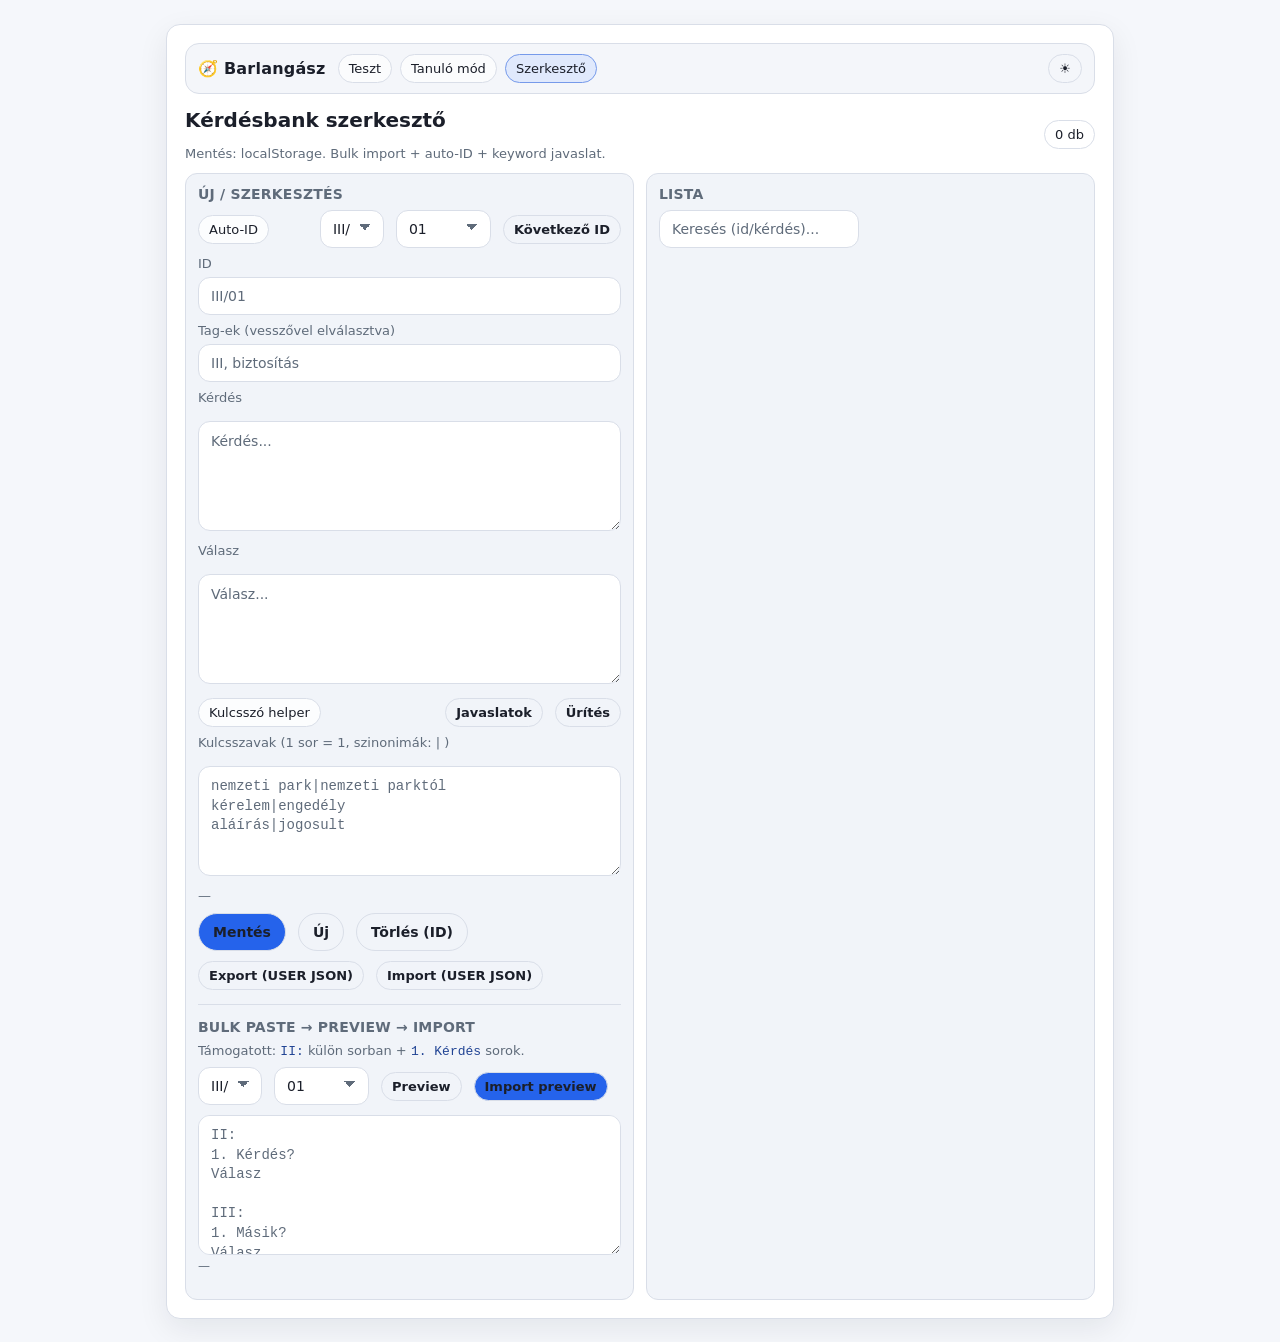
==== admin.html @ bc995581 "Add files via upload" ====
<!doctype html>
<html lang="hu">
<head>
  <meta charset="utf-8" />
  <meta name="viewport" content="width=device-width, initial-scale=1" />
  <title>Kérdésbank szerkesztő</title>
  <link rel="stylesheet" href="./styles.css">
  <style>
    .two{ display:grid; grid-template-columns:1fr 1fr; gap:12px; }
    @media (max-width:900px){ .two{ grid-template-columns:1fr; } }
    .field label{ display:block; margin:8px 0 6px; color:var(--muted); font-size:13px; }
    .field input, .field textarea, .field select { width:100%; }
    .field textarea{ min-height:110px; }
    .mono{ font-family: ui-monospace, SFMono-Regular, Menlo, Monaco, Consolas, "Liberation Mono", monospace; }
    .listcol{ margin-top:14px; display:flex; flex-direction:column; gap:10px; }
    .itemRow{ border:1px solid var(--line); background:var(--surface); border-radius:12px; padding:10px 12px; }
    .itemTop{ display:flex; justify-content:space-between; gap:10px; flex-wrap:wrap; align-items:center; }
    .itemTitle{ font-weight:700; }
    .btnSmall{ padding:6px 10px; border-radius:10px; }
    .kwWrap{ display:flex; flex-wrap:wrap; gap:8px; margin-top:8px; }
  </style>
</head>
<body>
  <div class="wrap">
    <div class="card">
      <div class="row" style="justify-content: space-between;">
        <div>
          <h1>Kérdésbank szerkesztő</h1>
          <div class="muted">Mentés: localStorage. Bulk import + auto-ID + keyword javaslat.</div>
        </div>
        <span class="pill" id="countPill">0</span>
      </div>

      <div class="two" style="margin-top:12px;">
        <div class="box">
          <h3>Új / szerkesztés</h3>

          <div class="row" style="justify-content: space-between; margin-bottom:6px;">
            <span class="pill">Auto-ID</span>
            <div class="row">
              <select id="idPrefix"></select>
              <select id="idPad">
                <option value="0">no pad</option>
                <option value="2" selected>01</option>
                <option value="3">001</option>
              </select>
              <button class="btn btn--sm btn--ghost" id="btnGenId">Következő ID</button>
            </div>
          </div>

          <div class="field">
            <label>ID</label>
            <input id="idInput" type="text" placeholder="III/01">
          </div>

          <div class="field">
            <label>Tag-ek (vesszővel elválasztva)</label>
            <input id="tagsInput" type="text" placeholder="III, biztosítás">
          </div>

          <div class="field">
            <label>Kérdés</label>
            <textarea id="qInput" placeholder="Kérdés..."></textarea>
          </div>

          <div class="field">
            <label>Válasz</label>
            <textarea id="aInput" placeholder="Válasz..."></textarea>
          </div>

          <div class="row" style="justify-content: space-between; margin-top:10px;">
            <span class="pill">Kulcsszó helper</span>
            <div class="row">
              <button class="btn btn--sm btn--ghost" id="btnSuggestKw">Javaslatok</button>
              <button class="btn btn--sm btn--ghost" id="btnClearKw">Ürítés</button>
            </div>
          </div>

          <div class="field">
            <label>Kulcsszavak (1 sor = 1, szinonimák: | )</label>
            <textarea id="kwInput" class="mono" placeholder="nemzeti park|nemzeti parktól
kérelem|engedély
aláírás|jogosult"></textarea>
            <div class="kwWrap" id="kwChips"></div>
          </div>

          <div class="row" style="margin-top:10px;">
            <button class="btn btn--md" id="btnSave">Mentés</button>
            <button class="btn btn--md btn--ghost" id="btnNew">Új</button>
            <button class="btn btn--md btn--ghost" id="btnDelete">Törlés (ID)</button>
          </div>

          <div class="row" style="margin-top:10px;">
            <button class="btn btn--sm btn--ghost" id="btnExport">Export (USER JSON)</button>
            <button class="btn btn--sm btn--ghost" id="btnImport">Import (USER JSON)</button>
          </div>

          <hr class="sep">

          <h3>Bulk paste → preview → import</h3>
          <div class="muted">Támogatott: <code>II:</code> külön sorban + <code>1. Kérdés</code> sorok.</div>

          <div class="row" style="margin-top:8px;">
            <select id="bulkDefaultPrefix"></select>
            <select id="bulkPad">
              <option value="0">no pad</option>
              <option value="2" selected>01</option>
              <option value="3">001</option>
            </select>
            <button class="btn btn--sm btn--ghost" id="btnBulkPreview">Preview</button>
            <button class="btn btn--sm" id="btnBulkImport">Import preview</button>
          </div>

          <textarea id="bulkInput" class="mono" placeholder="II:
1. Kérdés?
Válasz

III:
1. Másik?
Válasz"></textarea>

          <div class="small" id="bulkInfo">—</div>
          <div class="listcol" id="bulkPreview"></div>
        </div>

        <div class="box">
          <h3>Lista</h3>
          <div class="row" style="justify-content: space-between;">
            <input id="filterInput" type="text" placeholder="Keresés (id/kérdés)...">
          </div>
          <div class="listcol" id="list"></div>
        </div>
      </div>
    </div>
  </div>

  <script src="./qa.js"></script>
  <script src="./utils.js"></script>
  <script src="./layout.js"></script>
  <script>
    const idInput = document.getElementById("idInput");
    const tagsInput = document.getElementById("tagsInput");
    const qInput = document.getElementById("qInput");
    const aInput = document.getElementById("aInput");
    const kwInput = document.getElementById("kwInput");
    const kwChips = document.getElementById("kwChips");

    const idPrefix = document.getElementById("idPrefix");
    const idPad = document.getElementById("idPad");

    const filterInput = document.getElementById("filterInput");
    const listDiv = document.getElementById("list");
    const countPill = document.getElementById("countPill");

    const bulkInput = document.getElementById("bulkInput");
    const bulkPreviewDiv = document.getElementById("bulkPreview");
    const bulkInfo = document.getElementById("bulkInfo");
    const bulkDefaultPrefix = document.getElementById("bulkDefaultPrefix");
    const bulkPad = document.getElementById("bulkPad");
    let bulkItems = [];

    function parseKeywords(text){
      const lines = (text || "").split(/\r?\n/).map(x => x.trim()).filter(Boolean);
      return lines.map(line => {
        const parts = line.split("|").map(x => x.trim()).filter(Boolean);
        return parts.length > 1 ? parts : parts[0];
      });
    }
    function keywordsToText(keywords){
      if (!keywords || !keywords.length) return "";
      return keywords.map(kw => Array.isArray(kw) ? kw.join("|") : kw).join("\n");
    }

    function getFormItem(){
      const id = (idInput.value || "").trim();
      if (!id) throw new Error("ID kötelező.");
      const tags = (tagsInput.value || "").split(",").map(t => t.trim()).filter(Boolean);
      return {
        id,
        tags,
        q: (qInput.value || "").trim(),
        a: (aInput.value || "").trim(),
        keywords: parseKeywords(kwInput.value)
      };
    }
    function setFormItem(item){
      idInput.value = item?.id || "";
      tagsInput.value = (item?.tags || []).join(", ");
      qInput.value = item?.q || "";
      aInput.value = item?.a || "";
      kwInput.value = keywordsToText(item?.keywords || []);
      renderKwChips([]);
    }
    function clearForm(){
      setFormItem({ id:"", tags:[], q:"", a:"", keywords:[] });
    }

    function renderKwChips(suggestions){
      kwChips.innerHTML = "";
      for (const s of suggestions){
        const chip = document.createElement("span");
        chip.className = "tag ok";
        chip.style.cursor = "pointer";
        chip.title = "Katt: hozzáadás kulcsszavakhoz";
        chip.textContent = s;
        chip.addEventListener("click", () => {
          const txt = kwInput.value.trim();
          kwInput.value = txt ? (txt + "\n" + s) : s;
        });
        kwChips.appendChild(chip);
      }
      if (!suggestions.length){
        const m = document.createElement("span");
        m.className = "muted";
        m.textContent = "—";
        kwChips.appendChild(m);
      }
    }

    function inferPrefixFromId(id){
      const m = String(id||"").match(/^(.+\/)\d+$/);
      return m ? m[1] : null;
    }

    function getAllPrefixes(){
      const all = App.getQA();
      const set = new Set();
      for (const q of all){
        const p = inferPrefixFromId(q.id);
        if (p) set.add(p);
      }
      if (!set.size) ["I/","II/","III/"].forEach(x => set.add(x));

      const rank = (p) => {
        const s = p.replace("/","");
        const map = { I:1, II:2, III:3, IV:4, V:5, VI:6, VII:7, VIII:8, IX:9, X:10 };
        return map[s] ?? 999;
      };

      return Array.from(set).sort((a,b) => {
        const ra = rank(a), rb = rank(b);
        if (ra !== rb) return ra - rb;
        return a.localeCompare(b, "hu");
      });
    }

    function fillPrefixSelects(){
      const prefixes = getAllPrefixes();

      function fill(selId, preferred){
        const sel = document.getElementById(selId);
        const current = sel.value || "";
        sel.innerHTML = "";
        for (const p of prefixes){
          const opt = document.createElement("option");
          opt.value = p;
          opt.textContent = p;
          sel.appendChild(opt);
        }
        if (preferred && prefixes.includes(preferred)) sel.value = preferred;
        else if (prefixes.includes(current)) sel.value = current;
        else sel.value = prefixes[0] || "III/";
      }

      fill("idPrefix", "III/");
      fill("bulkDefaultPrefix", "III/");
    }

    function renderList(){
      const all = App.getQA();
      const userOnly = App.loadUserQA();
      const userIds = new Set(userOnly.map(x => x.id));
      const f = App.normalizeText(filterInput.value || "");

      const list = all.slice()
        .sort((a,b)=>(a.id||"").localeCompare(b.id||"","hu"))
        .filter(x => !f || App.normalizeText(`${x.id} ${x.q}`).includes(f));

      countPill.textContent = `${list.length} db`;
      listDiv.innerHTML = "";

      for (const item of list){
        const row = document.createElement("div");
        row.className = "itemRow";

        const top = document.createElement("div");
        top.className = "itemTop";

        const title = document.createElement("div");
        title.className = "itemTitle";
        title.textContent = `${item.id} – ${item.q || "(nincs kérdés)"}`;

        const right = document.createElement("div");
        right.className = "row";

        const origin = document.createElement("span");
        origin.className = "badge " + (userIds.has(item.id) ? "ok" : "");
        origin.textContent = userIds.has(item.id) ? "USER" : "DEFAULT";

        const btnEdit = document.createElement("button");
        btnEdit.className = "btn btn--sm btn--ghost";
        btnEdit.textContent = "Szerkeszt";
        btnEdit.addEventListener("click", () => setFormItem(item));

        right.appendChild(origin);
        right.appendChild(btnEdit);

        top.appendChild(title);
        top.appendChild(right);

        const meta = document.createElement("div");
        meta.className = "small";
        meta.textContent = (item.tags && item.tags.length) ? `Tag-ek: ${item.tags.join(", ")}` : "";

        row.appendChild(top);
        row.appendChild(meta);
        listDiv.appendChild(row);
      }
    }

    async function copyText(text){
      try { await navigator.clipboard.writeText(text); alert("Kimásolva."); }
      catch { prompt("Másold ki innen:", text); }
    }

    document.getElementById("btnGenId").addEventListener("click", () => {
      const prefix = idPrefix.value;
      const pad = parseInt(idPad.value, 10) || 0;
      const next = App.nextId(prefix, App.getQA(), pad);
      idInput.value = next;

      if (!(tagsInput.value || "").trim()){
        tagsInput.value = prefix.replace("/","");
      }
    });

    document.getElementById("btnSuggestKw").addEventListener("click", () => {
      const a = (aInput.value || "").trim();
      if (!a) return alert("Előbb írj választ.");
      const sugg = App.suggestKeywords(a, 15);
      renderKwChips(sugg);
    });

    document.getElementById("btnClearKw").addEventListener("click", () => {
      kwInput.value = "";
      renderKwChips([]);
    });

    document.getElementById("btnSave").addEventListener("click", () => {
      try {
        App.upsertUserItem(getFormItem());
        renderList();
        fillPrefixSelects();
        alert("Mentve.");
      } catch (e) {
        alert(e.message || String(e));
      }
    });

    document.getElementById("btnNew").addEventListener("click", clearForm);

    document.getElementById("btnDelete").addEventListener("click", () => {
      const id = (idInput.value || "").trim();
      if (!id) return alert("Add meg az ID-t.");
      if (!confirm(`Törlöd: ${id} ? (csak a USER verziót)`)) return;
      App.deleteUserItem(id);
      renderList();
      fillPrefixSelects();
      alert("Törölve (ha volt USER verzió).");
    });

    document.getElementById("btnExport").addEventListener("click", () => {
      copyText(JSON.stringify(App.loadUserQA(), null, 2));
    });

    document.getElementById("btnImport").addEventListener("click", () => {
      const txt = prompt("Illeszd be a USER JSON tömböt (export):");
      if (!txt) return;
      try{
        const data = JSON.parse(txt);
        if (!Array.isArray(data)) throw new Error("Tömb kell.");
        App.saveUserQA(data);
        renderList();
        fillPrefixSelects();
        alert("Import kész.");
      } catch(e){
        alert("Hibás JSON: " + (e.message || String(e)));
      }
    });

    document.getElementById("btnBulkPreview").addEventListener("click", () => {
      const prefix = bulkDefaultPrefix.value;
      const pad = parseInt(bulkPad.value, 10) || 0;
      const txt = bulkInput.value || "";
      bulkItems = App.bulkParseQA(txt, prefix, pad);

      bulkInfo.textContent = `Preview: ${bulkItems.length} elem`;
      bulkPreviewDiv.innerHTML = "";

      for (const it of bulkItems.slice(0, 50)){
        const row = document.createElement("div");
        row.className = "itemRow";

        const t = document.createElement("div");
        t.className = "itemTitle";
        t.textContent = `${it.id} – ${it.q}`;

        const m = document.createElement("div");
        m.className = "small";
        m.textContent = (it.a || "").slice(0, 140) + ((it.a || "").length > 140 ? "..." : "");

        row.appendChild(t);
        row.appendChild(m);
        bulkPreviewDiv.appendChild(row);
      }

      if (bulkItems.length > 50){
        const note = document.createElement("div");
        note.className = "muted";
        note.textContent = `… csak az első 50 elem látszik a preview-ban.`;
        bulkPreviewDiv.appendChild(note);
      }
    });

    document.getElementById("btnBulkImport").addEventListener("click", () => {
      if (!bulkItems.length) return alert("Előbb Preview.");
      if (!confirm(`Importálod a preview ${bulkItems.length} elemet USER-be? (ID ütközés felülír)`)) return;

      for (const it of bulkItems){
        if (!it.tags || !it.tags.length){
          const p = App.parseId(it.id);
          if (p) it.tags = [p.prefix.replace("/","")];
        }
        App.upsertUserItem({ ...it, keywords: it.keywords || [] });
      }

      renderList();
      fillPrefixSelects();
      alert("Bulk import kész.");
    });

    filterInput.addEventListener("input", renderList);

    renderKwChips([]);
    fillPrefixSelects();
    renderList();
  </script>
</body>
</html>
---- styles.css ----
/* ===== Theme variables ===== */
:root{
  --bg:#0b0d12;
  --card:#11151c;        /* main card surface */
  --surface:#0f1117;     /* inner surfaces (boxes/details) */
  --field:#0f1117;       /* input backgrounds */
  --text:#e7e9ee;
  --muted:#9aa3b2;
  --line:#242a36;
  --accent:#4da3ff;
  --ok:#4caf50;
  --bad:#ff6b6b;

  --shadow: 0 10px 30px rgba(0,0,0,.25);

  color-scheme: dark;
}

:root[data-theme="light"]{
  --bg:#f5f7fb;
  --card:#ffffff;
  --surface:#f1f4f9;
  --field:#ffffff;
  --text:#1b1f2a;
  --muted:#5f6b7a;
  --line:#d9dee8;
  --accent:#2563eb;
  --ok:#2e7d32;
  --bad:#c62828;

  --shadow: 0 10px 30px rgba(15, 23, 42, .08);

  color-scheme: light;
}

*{ box-sizing:border-box; }

body{
  margin:0;
  font-family:system-ui,-apple-system,Segoe UI,Roboto,Arial,sans-serif;
  background:var(--bg);
  color:var(--text);
}

.wrap{ max-width:980px; margin:24px auto; padding:0 16px; }

.card{
  background:var(--card);
  border:1px solid var(--line);
  border-radius:14px;
  padding:18px;
  box-shadow:var(--shadow);
}

h1{ font-size:20px; margin:0 0 14px; }

.row{ display:flex; gap:12px; flex-wrap:wrap; align-items:center; }

.muted{ color:var(--muted); font-size:13px; }
.small{ font-size:12px; color:var(--muted); }

hr.sep{ border:none; border-top:1px solid var(--line); margin:14px 0; }

.q{ font-size:18px; margin:8px 0 0; white-space:pre-wrap; }

/* ===== Topbar layout ===== */
.topbar{
  display:flex;
  justify-content:space-between;
  align-items:center;
  gap:12px;
  padding:10px 12px;
  margin:0 0 14px;
  border:1px solid var(--line);
  border-radius:14px;
  background: color-mix(in srgb, var(--surface) 80%, var(--card));
}

.brand{
  text-decoration:none;
  color:var(--text);
  font-weight:800;
  letter-spacing:.2px;
}

.topbar__left{ display:flex; align-items:center; gap:12px; flex-wrap:wrap; }
.nav{ display:flex; gap:8px; flex-wrap:wrap; }

.nav__link{
  text-decoration:none;
  color:var(--text);
  font-size:13px;
  padding:6px 10px;
  border-radius:999px;
  border:1px solid var(--line);
  background: color-mix(in srgb, var(--card) 70%, transparent);
}
.nav__link:hover{ filter:brightness(1.06); }
.nav__link.is-active{
  border-color: color-mix(in srgb, var(--accent) 55%, var(--line));
  background: color-mix(in srgb, var(--accent) 14%, var(--card));
}

/* ===== Pills / badges / tags ===== */
.pill{
  display:inline-flex;
  gap:8px;
  align-items:center;
  padding:6px 10px;
  border:1px solid var(--line);
  border-radius:999px;
  color:var(--text);
  font-size:13px;
  text-decoration:none;
  background: color-mix(in srgb, var(--card) 80%, transparent);
}
.pill:hover{ filter:brightness(1.06); }

.badge{
  display:inline-flex;
  align-items:center;
  border:1px solid var(--line);
  border-radius:999px;
  padding:4px 10px;
  font-size:12px;
  color:var(--text);
  background: color-mix(in srgb, var(--card) 80%, transparent);
}
.badge.ok{
  border-color: color-mix(in srgb, var(--ok) 45%, var(--line));
  background: color-mix(in srgb, var(--ok) 10%, var(--card));
  color: var(--ok);
}
.badge.bad{
  border-color: color-mix(in srgb, var(--bad) 45%, var(--line));
  background: color-mix(in srgb, var(--bad) 10%, var(--card));
  color: var(--bad);
}

.tag{
  padding:6px 10px;
  border-radius:999px;
  border:1px solid var(--line);
  background: color-mix(in srgb, var(--surface) 75%, var(--card));
  font-size:13px;
  color: var(--text);
}
.tag.ok{
  border-color: color-mix(in srgb, var(--ok) 45%, var(--line));
  background: color-mix(in srgb, var(--ok) 10%, var(--surface));
  color: var(--ok);
}
.tag.bad{
  border-color: color-mix(in srgb, var(--bad) 45%, var(--line));
  background: color-mix(in srgb, var(--bad) 10%, var(--surface));
  color: var(--bad);
}

/* ===== Layout blocks ===== */
.grid{ display:grid; grid-template-columns:1fr 1fr; gap:12px; margin-top:14px; }
@media (max-width:760px){ .grid{ grid-template-columns:1fr; } }

.box{
  border:1px solid var(--line);
  border-radius:12px;
  padding:12px;
  background:var(--surface);
}
.box h3{
  margin:0 0 8px;
  font-size:14px;
  color:var(--muted);
  letter-spacing:.2px;
  text-transform:uppercase;
}
.list{ display:flex; flex-wrap:wrap; gap:8px; }

/* ===== Answer box ===== */
.answer{
  margin-top:10px;
  white-space:pre-wrap;
  background:var(--surface);
  border:1px dashed var(--line);
  border-radius:12px;
  padding:12px;
  display:none;
}

.footer{ margin-top:14px; display:flex; justify-content:space-between; gap:12px; flex-wrap:wrap; }

.score{ font-weight:700; }
.score.ok{ color:var(--ok); }
.score.bad{ color:var(--bad); }

/* ===== Form controls ===== */
input, select, textarea, button{
  font: inherit;
  color: var(--text);
}

textarea{
  width:100%;
  min-height:140px;
  resize:vertical;
  margin-top:10px;
  background:var(--field);
  border:1px solid var(--line);
  border-radius:12px;
  padding:12px;
  font-size:15px;
  line-height:1.4;
}

input[type="text"], select, input, textarea{
  background:var(--field);
  border:1px solid var(--line);
  border-radius:12px;
  padding:10px 12px;
  outline:none;
  font-size:14px;
}

input::placeholder, textarea::placeholder{ color:var(--muted); }

input:focus, select:focus, textarea:focus{
  border-color: var(--accent);
  box-shadow: 0 0 0 3px color-mix(in srgb, var(--accent) 25%, transparent);
}

/* ===== Buttons (size system) ===== */
.btn{
  display:inline-flex;
  align-items:center;
  justify-content:center;
  gap:8px;
  cursor:pointer;
  border-radius:999px;
  border:1px solid var(--line);
  font-weight:700;
  background: var(--accent);
  color: var(--text);
  user-select:none;
}
.btn--sm{ padding:6px 10px; font-size:13px; }
.btn--md{ padding:10px 14px; font-size:14px; }
.btn--lg{ padding:12px 16px; font-size:15px; }
.btn--ghost{ background: transparent; border:1px solid var(--line); }
.btn:hover{ filter:brightness(1.05); }
.btn:active{ transform: translateY(1px); }

/* Backward compatibility: plain <button> behaves like medium primary */
button{
  cursor:pointer;
  background: var(--accent);
  border: 1px solid color-mix(in srgb, var(--accent) 65%, var(--line));
  border-radius: 999px;
  padding: 10px 14px;
  font-weight: 700;
}
button.ghost{ background: transparent; border:1px solid var(--line); }
button:hover{ filter:brightness(1.05); }
button:active{ transform: translateY(1px); }

/* Select arrow */
select{
  appearance:none;
  background-image:
    linear-gradient(45deg, transparent 50%, var(--muted) 50%),
    linear-gradient(135deg, var(--muted) 50%, transparent 50%);
  background-position:
    calc(100% - 18px) calc(50% - 2px),
    calc(100% - 12px) calc(50% - 2px);
  background-size:6px 6px, 6px 6px;
  background-repeat:no-repeat;
  padding-right:32px;
}

code{ color: color-mix(in srgb, var(--accent) 55%, var(--text)); }
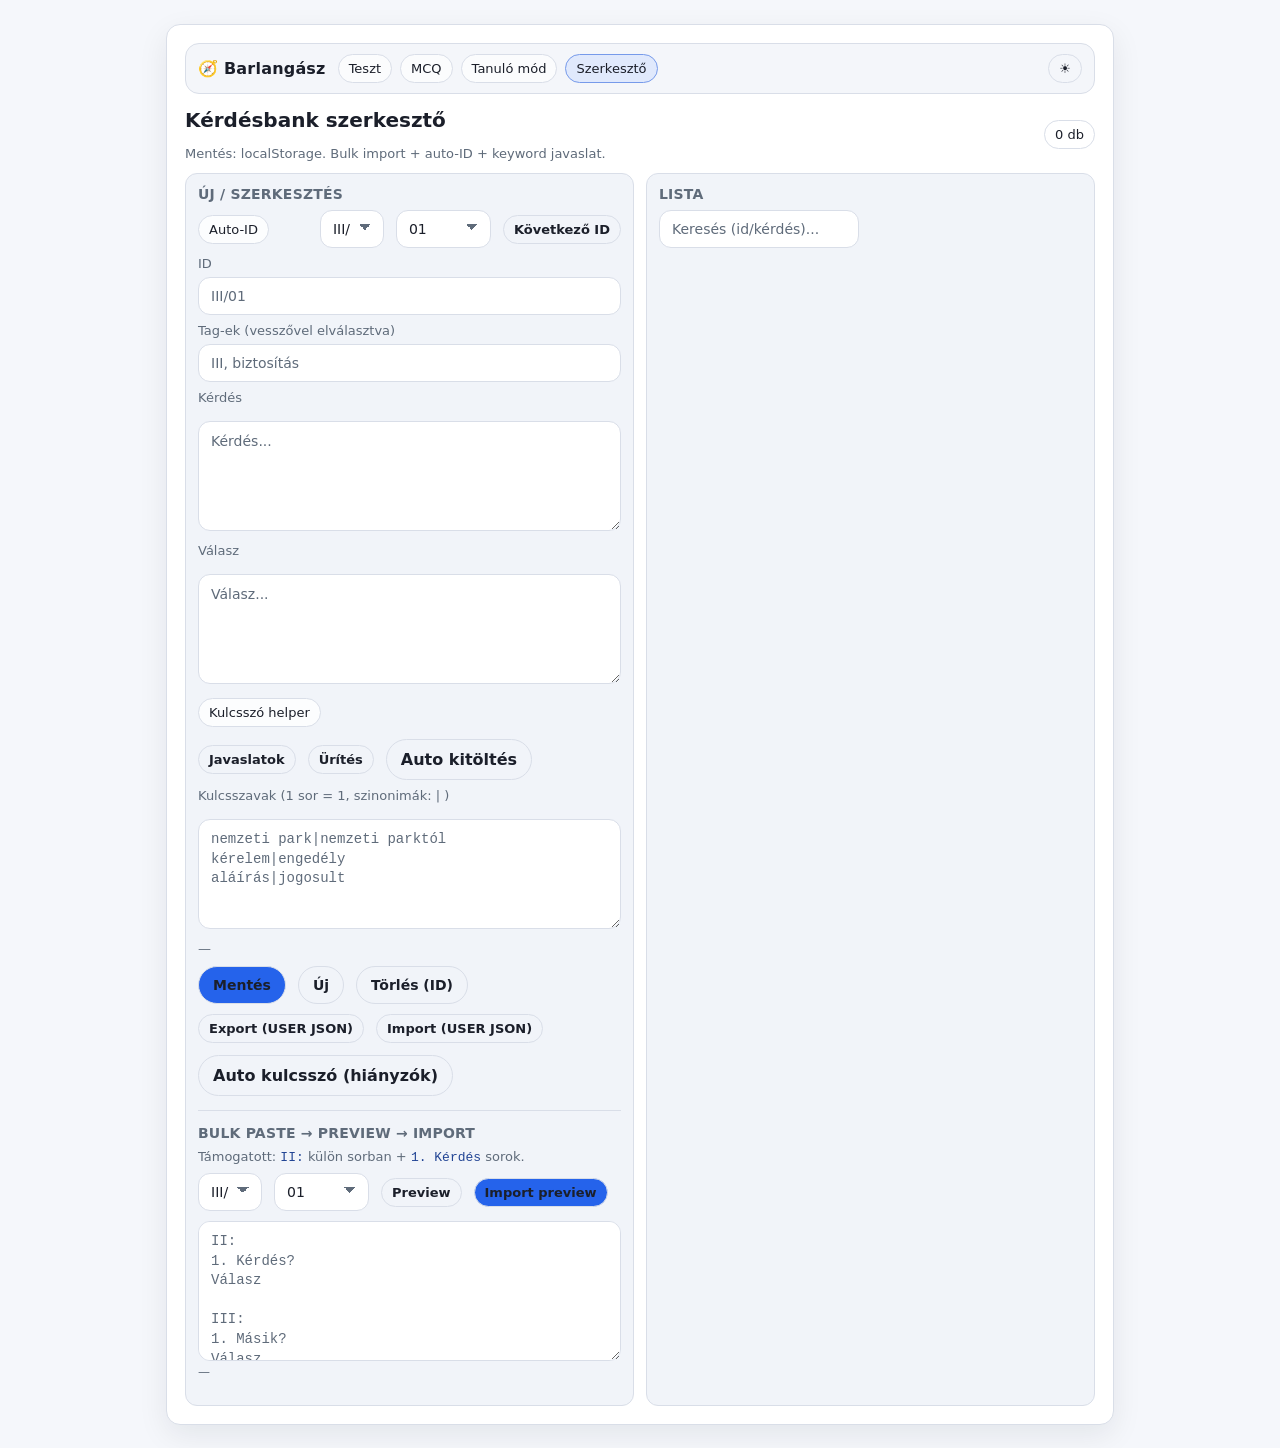
==== commit d0e92a37: "Add files via upload" ====
--- a/admin.html
+++ b/admin.html
@@ -73,6 +73,7 @@
             <div class="row">
               <button class="btn btn--sm btn--ghost" id="btnSuggestKw">Javaslatok</button>
               <button class="btn btn--sm btn--ghost" id="btnClearKw">Ürítés</button>
+			  <button id="btnAutoFillKw" class="ghost">Auto kitöltés</button>
             </div>
           </div>
 
@@ -93,6 +94,7 @@
           <div class="row" style="margin-top:10px;">
             <button class="btn btn--sm btn--ghost" id="btnExport">Export (USER JSON)</button>
             <button class="btn btn--sm btn--ghost" id="btnImport">Import (USER JSON)</button>
+			<button id="btnAutoKwAll" class="ghost">Auto kulcsszó (hiányzók)</button>
           </div>
 
           <hr class="sep">
@@ -364,8 +366,9 @@
       if (!id) return alert("Add meg az ID-t.");
       if (!confirm(`Törlöd: ${id} ? (csak a USER verziót)`)) return;
       App.deleteUserItem(id);
+	  fillPrefixSelects();
       renderList();
-      fillPrefixSelects();
+      
       alert("Törölve (ha volt USER verzió).");
     });
 
@@ -431,13 +434,44 @@
           const p = App.parseId(it.id);
           if (p) it.tags = [p.prefix.replace("/","")];
         }
-        App.upsertUserItem({ ...it, keywords: it.keywords || [] });
+        const a = (it.a || "").trim();
+const kw = (it.keywords && it.keywords.length) ? it.keywords : (a ? App.autoKeywordsFromAnswer(a, 12) : []);
+App.upsertUserItem({ ...it, keywords: kw });
       }
 
       renderList();
       fillPrefixSelects();
       alert("Bulk import kész.");
     });
+
+document.getElementById("btnAutoFillKw").addEventListener("click", () => {
+  const a = (aInput.value || "").trim();
+  if (!a) return alert("Előbb írj választ.");
+  const kws = App.autoKeywordsFromAnswer(a, 12);
+  kwInput.value = kws.join("\n");   // one per line
+  renderKwChips([]);                // clear chips
+});
+
+document.getElementById("btnAutoKwAll").addEventListener("click", () => {
+  const user = App.loadUserQA();
+  if (!user.length) return alert("Nincs USER elem.");
+
+  let changed = 0;
+  for (const it of user){
+    const has = Array.isArray(it.keywords) && it.keywords.length > 0;
+    if (has) continue;
+
+    const a = (it.a || "").trim();
+    if (!a) continue;
+
+    it.keywords = App.autoKeywordsFromAnswer(a, 12);
+    changed++;
+  }
+
+  App.saveUserQA(user);
+  renderList();
+  alert(`Kész. Frissített: ${changed} db.`);
+});
 
     filterInput.addEventListener("input", renderList);
 
--- a/styles.css
+++ b/styles.css
@@ -275,4 +275,17 @@
   padding-right:32px;
 }
 
-code{ color: color-mix(in srgb, var(--accent) 55%, var(--text)); }+code{ color: color-mix(in srgb, var(--accent) 55%, var(--text)); }
+
+.thinkBar{
+  height: 10px;
+  border-radius: 999px;
+  background: color-mix(in srgb, var(--line) 35%, var(--surface));
+  overflow: hidden;
+}
+.thinkBar__fill{
+  height: 100%;
+  width: 0%;
+  background: color-mix(in srgb, var(--accent) 70%, var(--ok));
+  transition: width 80ms linear;
+}
